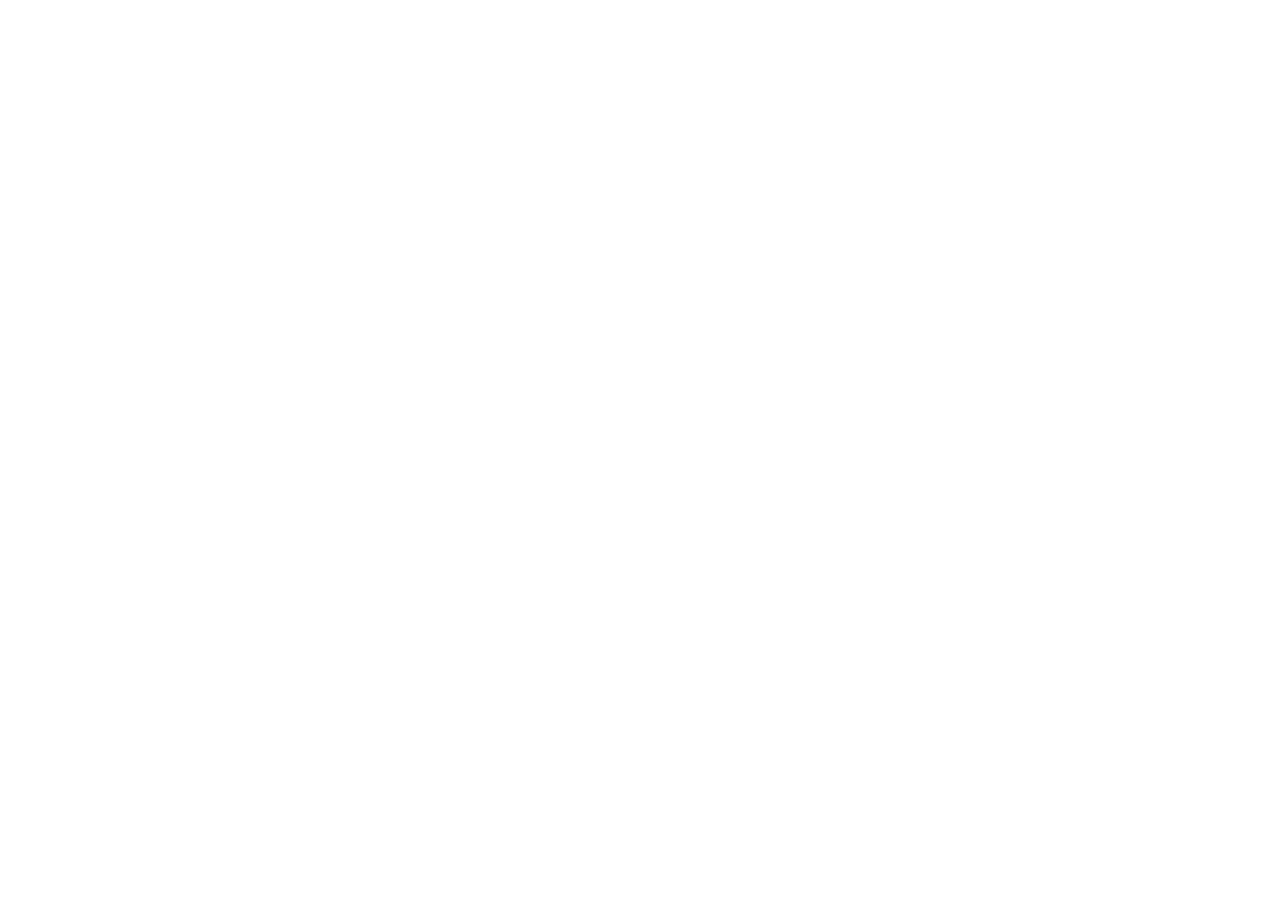
==== index.html @ d445296d "create index.html" ====
<!DOCTYPE html>
<html lang="en">
<head>
    <meta charset="UTF-8">
    <meta http-equiv="X-UA-Compatible" content="IE=edge">
    <meta name="viewport" content="width=device-width, initial-scale=1.0">
    <title>cheapGames</title>
</head>
<body>
    
</body>
</html>
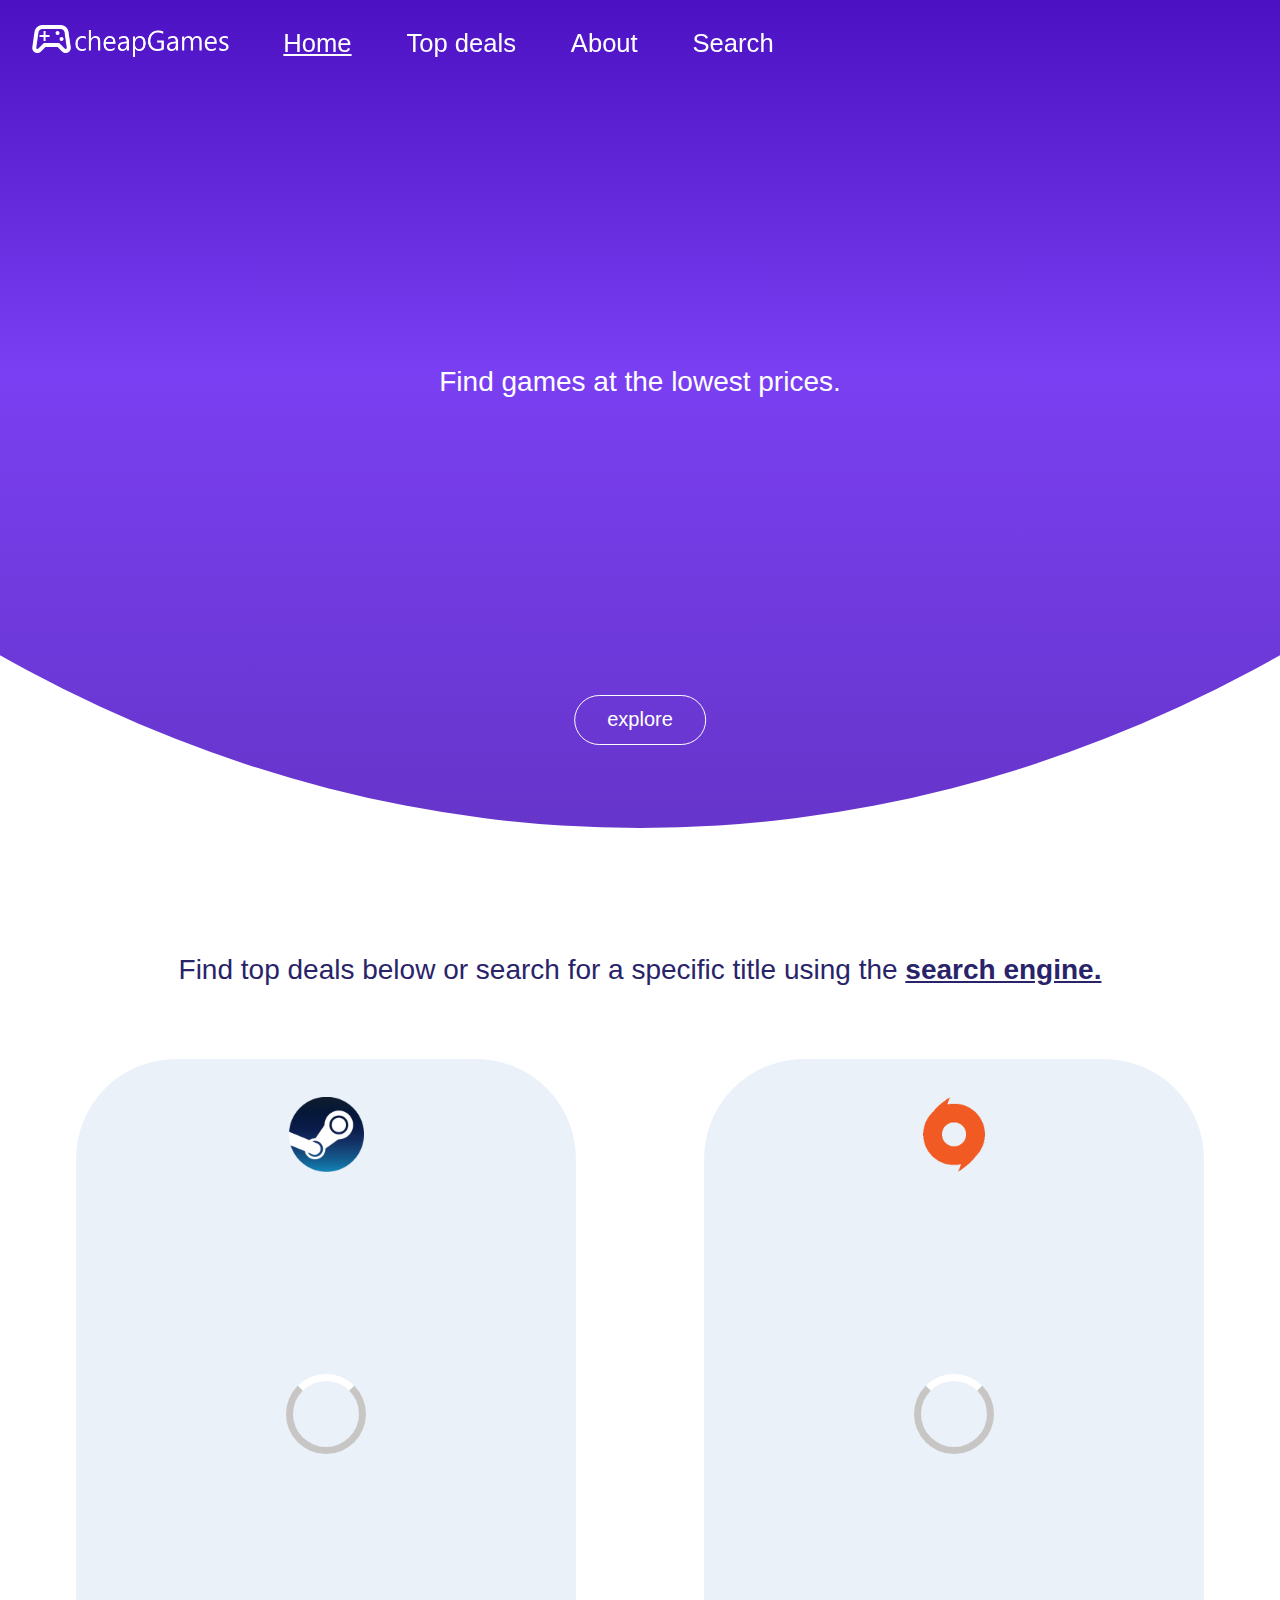
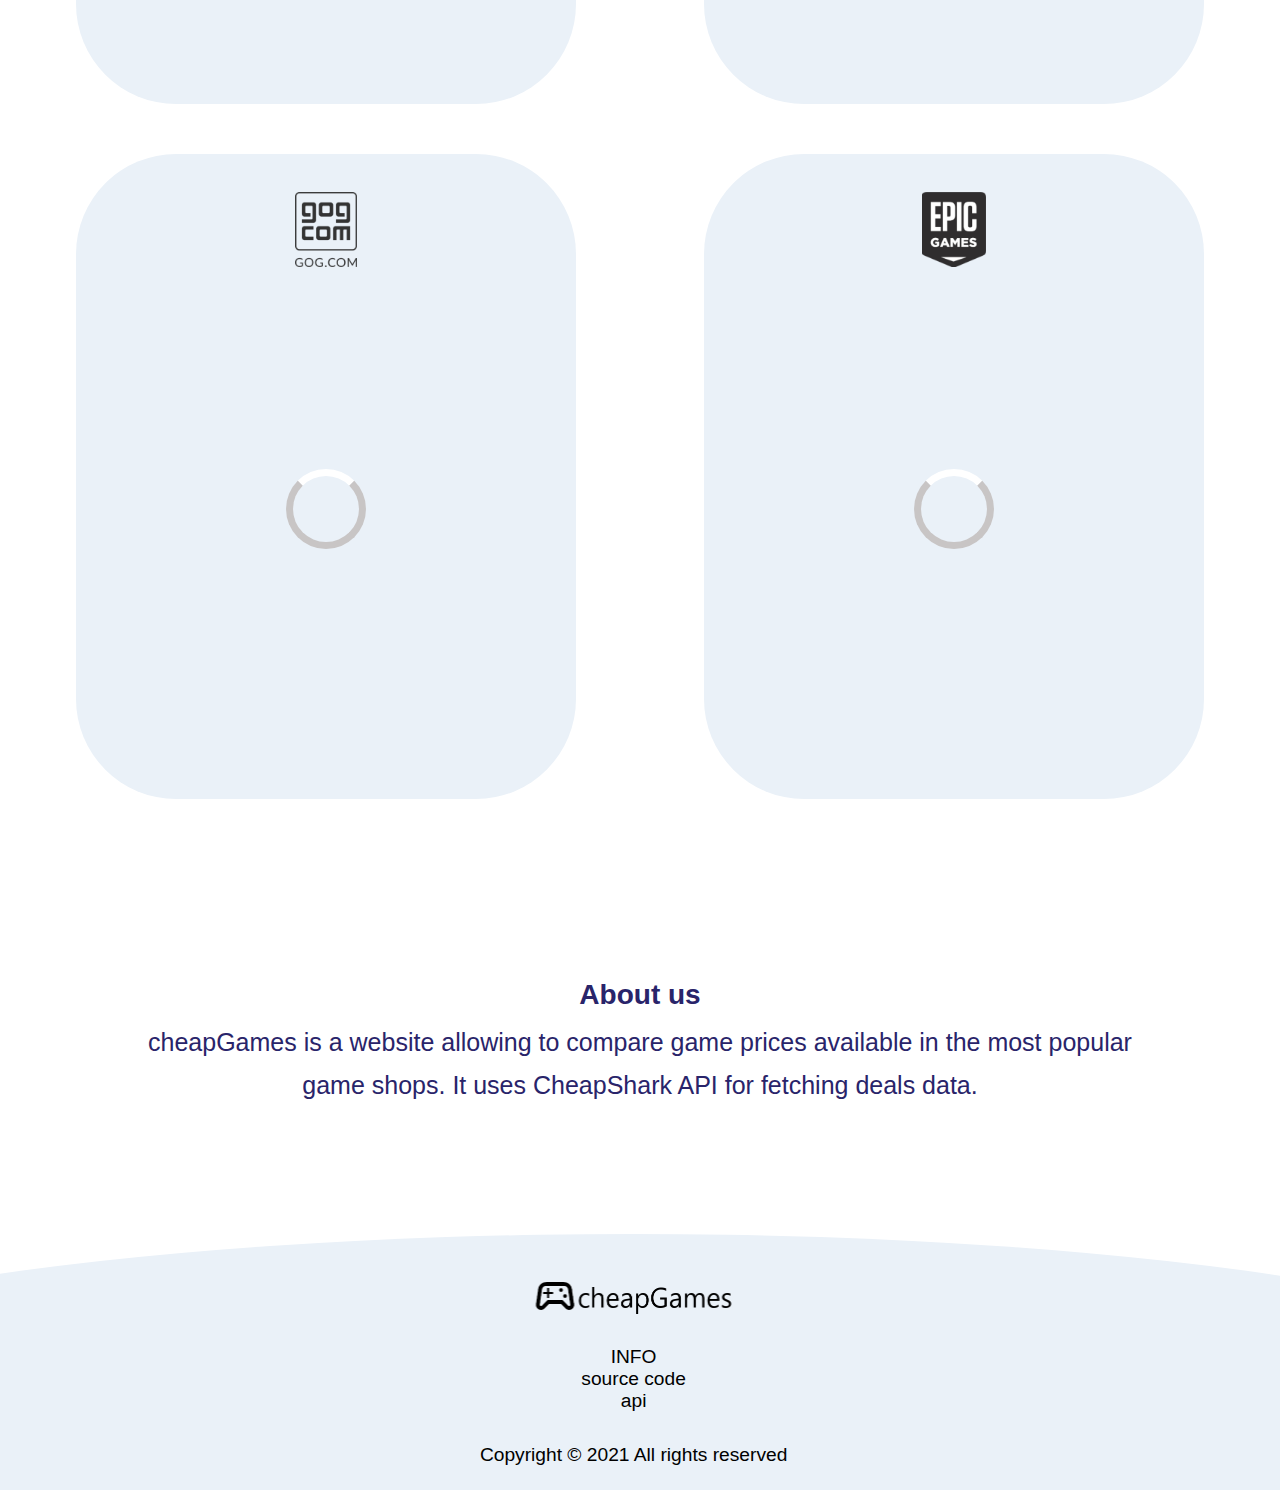
==== commit 31371877: "move index.html to root directory" ====
--- a/index.html
+++ b/index.html
@@ -1,12 +1,176 @@
 <!DOCTYPE html>
 <html lang="en">
-<head>
-    <meta charset="UTF-8">
-    <meta http-equiv="X-UA-Compatible" content="IE=edge">
-    <meta name="viewport" content="width=device-width, initial-scale=1.0">
+  <head>
+    <meta charset="UTF-8" />
+    <meta http-equiv="X-UA-Compatible" content="IE=edge" />
+    <meta name="viewport" content="width=device-width, initial-scale=1.0" />
+    <link
+      rel="stylesheet"
+      href="https://cdnjs.cloudflare.com/ajax/libs/font-awesome/5.15.3/css/all.min.css"
+      integrity="sha512-iBBXm8fW90+nuLcSKlbmrPcLa0OT92xO1BIsZ+ywDWZCvqsWgccV3gFoRBv0z+8dLJgyAHIhR35VZc2oM/gI1w=="
+      crossorigin="anonymous"
+      referrerpolicy="no-referrer"
+    />
+    <link
+      rel="shortcut icon"
+      href="src/assets/favicon.ico"
+      type="image/x-icon"
+    />
+    <link rel="stylesheet" href="src/css/style.css" />
+    <script type="module" src="src/js/index.js" defer></script>
     <title>cheapGames</title>
-</head>
-<body>
-    
-</body>
-</html>+  </head>
+  <body>
+    <div id="container">
+      <!-- navbar -->
+      <nav class="navbar">
+        <a href="index.html"
+          ><img class="navbar__logo" src="src/assets/logo-white.png" alt="logo"
+        /></a>
+        <ul class="navbar__menu">
+          <li><a href="#container">Home</a></li>
+          <li><a href="#deals">Top deals</a></li>
+          <li><a href="#about">About</a></li>
+          <li><a href="src/search.html">Search</a></li>
+        </ul>
+        <div class="navbar__toggler">
+          <button class="navbar__toggler__inner">
+            <div class="navbar__toggler__inner__bar"></div>
+          </button>
+        </div>
+      </nav>
+      <!-- menu -->
+      <div class="menu">
+        <ul>
+          <li><a href="#container">Home</a></li>
+          <li><a href="#deals">Top deals</a></li>
+          <li><a href="#about">About</a></li>
+          <li><a href="src/search.html">Search</a></li>
+        </ul>
+      </div>
+      <!-- elipse -->
+      <div class="elipse-outer">
+        <div class="elipse-inner">
+          <p>Find games at the lowest prices.</p>
+          <a href="#deals"><button>explore</button></a>
+        </div>
+      </div>
+    </div>
+
+    <div id="deals">
+      <section id="deals_mobile">
+        <h2 class="deals_mobile__title">
+          Find top deals below or search for a specific title using the
+          <a href="/src/search.html"><b>search engine. </b></a>
+        </h2>
+        <div class="deals_mobile__stores">
+          <div class="deals_mobile__logo steam active">
+            <img src="assets/store logos/steam.png" alt="steam logo" />
+          </div>
+          <div class="deals_mobile__logo origin">
+            <img src="assets/store logos/origin.png" alt="origin logo" />
+          </div>
+          <div class="deals_mobile__logo gog">
+            <img src="assets/store logos/gog.png" alt="gog logo" />
+          </div>
+          <div class="deals_mobile__logo epic">
+            <img
+              src="assets/store logos/epic-games.png"
+              alt="epic-games logo"
+            />
+          </div>
+        </div>
+        <div class="deals_mobile__list-container">
+          <ul class="deals_mobile steam-deals__mobile active">
+            <div class="deals__loader-container steam-loader">
+              <div class="loader"></div>
+            </div>
+          </ul>
+          <ul class="deals_mobile origin-deals__mobile">
+            <div class="deals__loader-container origin-loader">
+              <div class="loader"></div>
+            </div>
+          </ul>
+          <ul class="deals_mobile gog-deals__mobile">
+            <div class="deals__loader-container gog-loader">
+              <div class="loader"></div>
+            </div>
+          </ul>
+          <ul class="deals_mobile epic-deals__mobile">
+            <div class="deals__loader-container epic-loader">
+              <div class="loader"></div>
+            </div>
+          </ul>
+        </div>
+      </section>
+
+      <section id="deals_web">
+        <h2 class="deals__title">
+          Find top deals below or search for a specific title using the
+          <a href="/src/search.html"><b>search engine. </b></a>
+        </h2>
+
+        <div class="deals-container steam">
+          <div class="deals__list">
+            <img src="src/assets/store logos/steam.png" alt="steam logo" />
+            <ul class="steam-deals" class="deals_mobile active"></ul>
+            <div class="deals__loader-container steam-loader">
+              <div class="loader"></div>
+            </div>
+          </div>
+
+          <div class="deals__list origin">
+            <img src="src/assets/store logos/origin.png" alt="origin logo" />
+            <ul class="origin-deals"></ul>
+            <div class="deals__loader-container origin-loader">
+              <div class="loader"></div>
+            </div>
+          </div>
+
+          <div class="deals__list gog">
+            <img src="src/assets/store logos/gog.png" alt="gog logo" />
+            <ul class="gog-deals"></ul>
+            <div class="deals__loader-container gog-loader">
+              <div class="loader"></div>
+            </div>
+          </div>
+
+          <div class="deals__list epic">
+            <img
+              src="src/assets/store logos/epic-games.png"
+              alt="epic-games logo"
+            />
+            <ul class="epic-deals"></ul>
+            <div class="deals__loader-container epic-loader">
+              <div class="loader"></div>
+            </div>
+          </div>
+        </div>
+      </section>
+    </div>
+
+    <section id="about">
+      <h2 class="about__title">About us</h2>
+      <p class="about__desc">
+        cheapGames is a website allowing to compare game prices available in the
+        most popular game shops. It uses CheapShark API for fetching deals data.
+      </p>
+    </section>
+    <!-- footer -->
+    <footer class="footer">
+      <div class="footer__inner">
+        <img src="src/assets/logo-black.png" alt="logo" />
+        <p>INFO</p>
+        <p>
+          <a
+            href="https://github.com/janskiba/cheapGames/tree/main"
+            target="_blank"
+            ><i class="fab fa-github-square"></i> source code</a
+          >
+        </p>
+        <p><a href="https://apidocs.cheapshark.com/" target="_blank">api</a></p>
+        <p>Copyright &copy; 2021 All rights reserved</p>
+      </div>
+    </footer>
+  </body>
+</html>
--- a/src/css/style.css
+++ b/src/css/style.css
@@ -0,0 +1,965 @@
+#deals_mobile {
+  padding: 10px 0;
+}
+
+#deals_mobile .deals_mobile__title {
+  margin: 10px 5.5%;
+  font-size: 28px;
+  line-height: 1.4;
+  font-weight: normal;
+  color: #29246a;
+}
+
+#deals_mobile .deals_mobile__title a {
+  color: #29246a;
+}
+
+#deals_mobile .deals_mobile__stores {
+  display: -webkit-box;
+  display: -ms-flexbox;
+  display: flex;
+  -webkit-box-orient: horizontal;
+  -webkit-box-direction: normal;
+      -ms-flex-direction: row;
+          flex-direction: row;
+  -webkit-box-pack: space-evenly;
+      -ms-flex-pack: space-evenly;
+          justify-content: space-evenly;
+  margin: 70px 0 50px;
+}
+
+#deals_mobile .deals_mobile__stores .deals_mobile__logo {
+  height: 55px;
+  width: auto;
+  opacity: 0.6;
+  -webkit-transition: all 0.2s ease-in-out;
+  transition: all 0.2s ease-in-out;
+}
+
+#deals_mobile .deals_mobile__stores .deals_mobile__logo:hover {
+  cursor: pointer;
+  opacity: 1;
+}
+
+#deals_mobile .deals_mobile__stores .deals_mobile__logo img {
+  width: 100%;
+  height: 100%;
+}
+
+#deals_mobile .deals_mobile__stores .active {
+  opacity: 1;
+  -webkit-transform: scale(1.35);
+          transform: scale(1.35);
+}
+
+#deals_mobile .deals_mobile__list-container {
+  position: relative;
+  background-color: #eaf1f8;
+  padding: 20px 0;
+  min-height: 510px;
+}
+
+#deals_mobile .deals_mobile__list-container .deals__loader-container {
+  display: none;
+}
+
+#deals_mobile .deals_mobile__list-container .deals__loader-container.active {
+  display: -webkit-box;
+  display: -ms-flexbox;
+  display: flex;
+  -webkit-box-align: center;
+      -ms-flex-align: center;
+          align-items: center;
+  -webkit-box-pack: center;
+      -ms-flex-pack: center;
+          justify-content: center;
+  height: 407px;
+}
+
+#deals_mobile .deals_mobile__list-container .loader {
+  display: block;
+  border: 7px solid #c8c5c5;
+  border-top: 7px solid #ffffff;
+  border-radius: 50%;
+  width: 80px;
+  height: 80px;
+  -webkit-animation: spin 1s linear infinite;
+  animation: spin 1s linear infinite;
+  /* Safari */
+}
+
+@-webkit-keyframes spin {
+  0% {
+    -webkit-transform: rotate(0deg);
+  }
+  100% {
+    -webkit-transform: rotate(360deg);
+  }
+}
+
+@keyframes spin {
+  0% {
+    -webkit-transform: rotate(0deg);
+            transform: rotate(0deg);
+  }
+  100% {
+    -webkit-transform: rotate(360deg);
+            transform: rotate(360deg);
+  }
+}
+
+#deals_mobile .deals_mobile__list-container ul {
+  -webkit-transition: opacity 0.5s ease-in-out;
+  transition: opacity 0.5s ease-in-out;
+  opacity: 0;
+  height: 0;
+  overflow: hidden;
+  list-style: none;
+}
+
+#deals_mobile .deals_mobile__list-container ul.active {
+  opacity: 1;
+  height: auto;
+}
+
+#deals_mobile .deals_mobile__list-container ul.active .element a {
+  display: -webkit-box;
+  display: -ms-flexbox;
+  display: flex;
+  -webkit-box-orient: horizontal;
+  -webkit-box-direction: normal;
+      -ms-flex-direction: row;
+          flex-direction: row;
+  -webkit-box-align: center;
+      -ms-flex-align: center;
+          align-items: center;
+  margin-bottom: 20px;
+  text-decoration: none;
+  color: #000000;
+}
+
+#deals_mobile .deals_mobile__list-container ul.active .element a .element__title {
+  -webkit-box-flex: 5;
+      -ms-flex-positive: 5;
+          flex-grow: 5;
+  margin: 0 5.5%;
+  font-size: 18px;
+}
+
+#deals_mobile .deals_mobile__list-container ul.active .element a .element__price {
+  -webkit-box-flex: 1;
+      -ms-flex-positive: 1;
+          flex-grow: 1;
+  text-align: right;
+  text-decoration: line-through;
+  margin-right: 3%;
+}
+
+#deals_mobile .deals_mobile__list-container ul.active .element a .element__deal {
+  width: 78px;
+  background: #37cd8f;
+  color: white;
+  text-align: center;
+  font-size: 20px;
+  margin-right: 5.5%;
+  padding: 7px 10px 7px 8px;
+  border-radius: 20px;
+}
+
+#deals_mobile .deals_mobile__list-container ul a {
+  text-decoration: none;
+  color: #000;
+}
+
+#deals_mobile .deals_mobile__list-container ul a button {
+  display: block;
+  margin: auto;
+  font-size: 16px;
+  padding: 0.6rem 1rem;
+  border: 1px solid #000000;
+  border-radius: 2rem;
+  background-color: transparent;
+  color: #000000;
+  cursor: pointer;
+  -webkit-transition: all 0.2s;
+  transition: all 0.2s;
+}
+
+#deals_mobile .deals_mobile__list-container ul a button:hover {
+  background-color: #ffffff;
+}
+
+#deals_mobile {
+  padding: 10px 0;
+}
+
+#deals_mobile .deals_mobile__title {
+  margin: 10px 5.5%;
+  font-size: 28px;
+  line-height: 1.4;
+  font-weight: normal;
+  color: #29246a;
+}
+
+#deals_mobile .deals_mobile__title a {
+  color: #29246a;
+}
+
+#deals_mobile .deals_mobile__stores {
+  display: -webkit-box;
+  display: -ms-flexbox;
+  display: flex;
+  -webkit-box-orient: horizontal;
+  -webkit-box-direction: normal;
+      -ms-flex-direction: row;
+          flex-direction: row;
+  -webkit-box-pack: space-evenly;
+      -ms-flex-pack: space-evenly;
+          justify-content: space-evenly;
+  margin: 70px 0 50px;
+}
+
+#deals_mobile .deals_mobile__stores .deals_mobile__logo {
+  height: 55px;
+  width: auto;
+  opacity: 0.6;
+  -webkit-transition: all 0.2s ease-in-out;
+  transition: all 0.2s ease-in-out;
+}
+
+#deals_mobile .deals_mobile__stores .deals_mobile__logo:hover {
+  cursor: pointer;
+  opacity: 1;
+}
+
+#deals_mobile .deals_mobile__stores .deals_mobile__logo img {
+  width: 100%;
+  height: 100%;
+}
+
+#deals_mobile .deals_mobile__stores .active {
+  opacity: 1;
+  -webkit-transform: scale(1.35);
+          transform: scale(1.35);
+}
+
+#deals_mobile .deals_mobile__list-container {
+  position: relative;
+  background-color: #eaf1f8;
+  padding: 20px 0;
+  min-height: 510px;
+}
+
+#deals_mobile .deals_mobile__list-container .deals__loader-container {
+  display: none;
+}
+
+#deals_mobile .deals_mobile__list-container .deals__loader-container.active {
+  display: -webkit-box;
+  display: -ms-flexbox;
+  display: flex;
+  -webkit-box-align: center;
+      -ms-flex-align: center;
+          align-items: center;
+  -webkit-box-pack: center;
+      -ms-flex-pack: center;
+          justify-content: center;
+  height: 407px;
+}
+
+#deals_mobile .deals_mobile__list-container .loader {
+  display: block;
+  border: 7px solid #c8c5c5;
+  border-top: 7px solid #ffffff;
+  border-radius: 50%;
+  width: 80px;
+  height: 80px;
+  -webkit-animation: spin 1s linear infinite;
+  animation: spin 1s linear infinite;
+  /* Safari */
+}
+
+@-webkit-keyframes spin {
+  0% {
+    -webkit-transform: rotate(0deg);
+  }
+  100% {
+    -webkit-transform: rotate(360deg);
+  }
+}
+
+@keyframes spin {
+  0% {
+    -webkit-transform: rotate(0deg);
+            transform: rotate(0deg);
+  }
+  100% {
+    -webkit-transform: rotate(360deg);
+            transform: rotate(360deg);
+  }
+}
+
+#deals_mobile .deals_mobile__list-container ul {
+  -webkit-transition: opacity 0.5s ease-in-out;
+  transition: opacity 0.5s ease-in-out;
+  opacity: 0;
+  height: 0;
+  overflow: hidden;
+  list-style: none;
+}
+
+#deals_mobile .deals_mobile__list-container ul.active {
+  opacity: 1;
+  height: auto;
+}
+
+#deals_mobile .deals_mobile__list-container ul.active .element a {
+  display: -webkit-box;
+  display: -ms-flexbox;
+  display: flex;
+  -webkit-box-orient: horizontal;
+  -webkit-box-direction: normal;
+      -ms-flex-direction: row;
+          flex-direction: row;
+  -webkit-box-align: center;
+      -ms-flex-align: center;
+          align-items: center;
+  margin-bottom: 20px;
+  text-decoration: none;
+  color: #000000;
+}
+
+#deals_mobile .deals_mobile__list-container ul.active .element a .element__title {
+  -webkit-box-flex: 5;
+      -ms-flex-positive: 5;
+          flex-grow: 5;
+  margin: 0 5.5%;
+  font-size: 18px;
+}
+
+#deals_mobile .deals_mobile__list-container ul.active .element a .element__price {
+  -webkit-box-flex: 1;
+      -ms-flex-positive: 1;
+          flex-grow: 1;
+  text-align: right;
+  text-decoration: line-through;
+  margin-right: 3%;
+}
+
+#deals_mobile .deals_mobile__list-container ul.active .element a .element__deal {
+  width: 78px;
+  background: #37cd8f;
+  color: white;
+  text-align: center;
+  font-size: 20px;
+  margin-right: 5.5%;
+  padding: 7px 10px 7px 8px;
+  border-radius: 20px;
+}
+
+#deals_mobile .deals_mobile__list-container ul a {
+  text-decoration: none;
+  color: #000;
+}
+
+#deals_mobile .deals_mobile__list-container ul a button {
+  display: block;
+  margin: auto;
+  font-size: 16px;
+  padding: 0.6rem 1rem;
+  border: 1px solid #000000;
+  border-radius: 2rem;
+  background-color: transparent;
+  color: #000000;
+  cursor: pointer;
+  -webkit-transition: all 0.2s;
+  transition: all 0.2s;
+}
+
+#deals_mobile .deals_mobile__list-container ul a button:hover {
+  background-color: #ffffff;
+}
+
+@media (min-width: 1199px) {
+  #deals_mobile {
+    display: none;
+  }
+}
+
+#deals_web {
+  padding: 50px 0;
+}
+
+#deals_web .deals__title {
+  text-align: center;
+  margin: 0 0 70px;
+  font-size: 28px;
+  line-height: 1.4;
+  font-weight: normal;
+  color: #29246a;
+}
+
+#deals_web .deals__title a {
+  color: #29246a;
+  text-decoration: underline;
+}
+
+#deals_web .deals-container {
+  display: -ms-grid;
+  display: grid;
+  -webkit-box-pack: center;
+      -ms-flex-pack: center;
+          justify-content: center;
+  -ms-grid-columns: 500px 500px;
+  grid-template-columns: 500px 500px;
+  grid-row: auto auto;
+  grid-column-gap: 10%;
+  grid-row-gap: 50px;
+  margin: 50px auto;
+  width: 100%;
+}
+
+#deals_web .deals-container .deals__list {
+  min-width: 500px;
+  min-height: 645px;
+  background-color: #eaf1f8;
+  border-radius: 100px;
+}
+
+#deals_web .deals-container .deals__list img {
+  display: block;
+  height: 75px;
+  width: auto;
+  margin: 38px auto;
+}
+
+#deals_web .deals__loader-container {
+  display: none;
+}
+
+#deals_web .deals__loader-container.active {
+  display: -webkit-box;
+  display: -ms-flexbox;
+  display: flex;
+  -webkit-box-align: center;
+      -ms-flex-align: center;
+          align-items: center;
+  -webkit-box-pack: center;
+      -ms-flex-pack: center;
+          justify-content: center;
+  height: 407px;
+}
+
+#deals_web .loader {
+  display: block;
+  border: 7px solid #c8c5c5;
+  border-top: 7px solid #ffffff;
+  border-radius: 50%;
+  width: 80px;
+  height: 80px;
+  -webkit-animation: spin 1s linear infinite;
+  animation: spin 1s linear infinite;
+  /* Safari */
+}
+
+@-webkit-keyframes spin {
+  0% {
+    -webkit-transform: rotate(0deg);
+  }
+  100% {
+    -webkit-transform: rotate(360deg);
+  }
+}
+
+@keyframes spin {
+  0% {
+    -webkit-transform: rotate(0deg);
+            transform: rotate(0deg);
+  }
+  100% {
+    -webkit-transform: rotate(360deg);
+            transform: rotate(360deg);
+  }
+}
+
+#deals_web ul {
+  list-style: none;
+}
+
+#deals_web ul .element a {
+  display: -webkit-box;
+  display: -ms-flexbox;
+  display: flex;
+  -webkit-box-orient: horizontal;
+  -webkit-box-direction: normal;
+      -ms-flex-direction: row;
+          flex-direction: row;
+  -webkit-box-align: center;
+      -ms-flex-align: center;
+          align-items: center;
+  margin-bottom: 20px;
+  text-decoration: none;
+  color: #000000;
+}
+
+#deals_web ul .element a .element__title {
+  -webkit-box-flex: 5;
+      -ms-flex-positive: 5;
+          flex-grow: 5;
+  margin: 0 5.5%;
+  font-size: 18px;
+}
+
+#deals_web ul .element a .element__price {
+  -webkit-box-flex: 1;
+      -ms-flex-positive: 1;
+          flex-grow: 1;
+  text-align: right;
+  text-decoration: line-through;
+  margin-right: 3%;
+}
+
+#deals_web ul .element a .element__deal {
+  width: 78px;
+  background: #37cd8f;
+  color: white;
+  text-align: center;
+  font-size: 20px;
+  margin-right: 5.5%;
+  padding: 7px 10px 7px 8px;
+  border-radius: 20px;
+}
+
+#deals_web a {
+  text-decoration: none;
+  color: #000;
+}
+
+#deals_web a button {
+  display: block;
+  margin: auto;
+  font-size: 16px;
+  margin: 20px auto;
+  padding: 0.6rem 1rem;
+  border: 1px solid #000000;
+  border-radius: 2rem;
+  background-color: transparent;
+  color: #000000;
+  cursor: pointer;
+  -webkit-transition: all 0.2s;
+  transition: all 0.2s;
+}
+
+#deals_web a button:hover {
+  background-color: #ffffff;
+}
+
+@media (max-width: 1198px) {
+  #deals_web {
+    display: none;
+  }
+}
+
+#about {
+  margin: 35px 5.5%;
+  color: #29246a;
+}
+
+#about .about__title {
+  font-size: 28px;
+}
+
+#about .about__desc {
+  font-size: 25px;
+  margin-top: 10px;
+  line-height: 1.7;
+}
+
+@media (min-width: 1199px) {
+  #about {
+    text-align: center;
+    max-width: 1000px;
+    margin: 80px auto;
+  }
+}
+
+.footer {
+  overflow: hidden;
+  position: absolute;
+  bottom: 0;
+  width: 100%;
+  height: 19rem;
+}
+
+.footer .footer__inner {
+  width: 150%;
+  height: 20rem;
+  -webkit-transform: translate(-17%, 20%);
+          transform: translate(-17%, 20%);
+  border-radius: 50%;
+  background-color: #eaf1f8;
+}
+
+@media (min-width: 321px) {
+  .footer .footer__inner {
+    -webkit-transform: translate(-17%, 15%);
+            transform: translate(-17%, 15%);
+  }
+}
+
+.footer img {
+  -webkit-box-sizing: content-box;
+          box-sizing: content-box;
+  display: block;
+  height: 2rem;
+  margin: 0 auto;
+  padding: 3rem 0 2rem 0;
+}
+
+.footer p {
+  text-align: center;
+}
+
+@media (min-width: 321px) {
+  .footer p {
+    font-size: 1.2rem;
+  }
+}
+
+.footer p:last-of-type {
+  padding: 2rem;
+}
+
+@media (min-width: 321px) {
+  .footer p:last-of-type {
+    font-size: 1.2rem;
+  }
+}
+
+.footer p a {
+  color: #000;
+  text-decoration: none;
+}
+
+* {
+  margin: 0;
+  padding: 0;
+  -webkit-box-sizing: border-box;
+          box-sizing: border-box;
+}
+
+body {
+  font-family: 'Segoe UI', Tahoma, Geneva, Verdana, sans-serif;
+  position: relative;
+  min-height: 100vh;
+}
+
+body::after {
+  content: '';
+  display: block;
+  height: 19rem;
+  /* Set same as footer's height */
+}
+
+body.hidden {
+  overflow-y: hidden !important;
+}
+
+#container {
+  position: relative;
+  width: 100%;
+  min-height: 100vh;
+  overflow-x: hidden;
+}
+
+.elipse-outer {
+  position: absolute;
+  top: 0;
+  left: 50%;
+  width: 250%;
+  height: 460%;
+  -webkit-transform: translate(-50%, -80%);
+          transform: translate(-50%, -80%);
+  border-radius: 50%;
+  background: -webkit-gradient(linear, left top, left bottom, color-stop(80%, #4b11c2), color-stop(89%, #7a3ff2), to(#6635ca));
+  background: linear-gradient(#4b11c2 80%, #7a3ff2 89%, #6635ca);
+}
+
+.elipse-outer .elipse-inner {
+  position: relative;
+  width: 100%;
+  height: 100%;
+}
+
+.elipse-outer .elipse-inner p {
+  position: absolute;
+  bottom: 10%;
+  left: 50%;
+  -webkit-transform: translateX(-50%);
+          transform: translateX(-50%);
+  width: 100vw;
+  padding: 1rem;
+  text-align: center;
+  font-size: 28px;
+  color: #fff;
+}
+
+.elipse-outer .elipse-inner button {
+  display: inline-block;
+  position: absolute;
+  bottom: 2%;
+  left: 50%;
+  -webkit-transform: translateX(-50%);
+          transform: translateX(-50%);
+  padding: 0.8rem 2rem;
+  border: 1px solid #fff;
+  border-radius: 2rem;
+  background-color: transparent;
+  font-family: inherit;
+  font-size: 20px;
+  color: #fff;
+  cursor: pointer;
+  -webkit-transition: all 0.2s;
+  transition: all 0.2s;
+}
+
+@media (hover: hover) and (pointer: fine) {
+  .elipse-outer .elipse-inner button:hover {
+    background-color: #fff;
+    color: #000;
+    outline: none;
+  }
+}
+
+.elipse-outer .elipse-inner button:hover a {
+  text-decoration: none;
+  color: #000;
+}
+
+.elipse-outer .elipse-inner button a {
+  text-decoration: none;
+  color: #fff;
+}
+
+.navbar {
+  display: -webkit-box;
+  display: -ms-flexbox;
+  display: flex;
+  -webkit-box-pack: justify;
+      -ms-flex-pack: justify;
+          justify-content: space-between;
+  -webkit-box-align: center;
+      -ms-flex-align: center;
+          align-items: center;
+  position: fixed;
+  z-index: 2;
+  width: 100%;
+  padding: 0.5rem;
+  -webkit-transition: padding 0.3s ease-in-out, background-color 0.3s ease-in-out;
+  transition: padding 0.3s ease-in-out, background-color 0.3s ease-in-out;
+}
+
+@media (min-width: 700px) {
+  .navbar {
+    -webkit-box-pack: start;
+        -ms-flex-pack: start;
+            justify-content: flex-start;
+  }
+}
+
+.navbar .navbar__menu {
+  display: none;
+  width: 100%;
+  max-width: 600px;
+  list-style: none;
+  font-size: 1.6rem;
+}
+
+@media (min-width: 700px) {
+  .navbar .navbar__menu {
+    display: -webkit-box;
+    display: -ms-flexbox;
+    display: flex;
+    -webkit-box-pack: space-evenly;
+        -ms-flex-pack: space-evenly;
+            justify-content: space-evenly;
+  }
+}
+
+.navbar .navbar__menu li a {
+  color: #fff;
+  text-decoration: none;
+}
+
+.navbar.active {
+  background-color: #5e24d5;
+  padding: 0.5rem;
+}
+
+.navbar.active.expanded {
+  background-color: transparent;
+}
+
+@media (min-width: 320px) {
+  .navbar {
+    padding: 1rem;
+  }
+}
+
+.navbar .navbar__logo {
+  height: 2rem;
+  padding-left: 0.5rem;
+}
+
+@media (min-width: 320px) {
+  .navbar .navbar__logo {
+    padding-left: 1rem;
+  }
+}
+
+.navbar .navbar__toggler {
+  display: -webkit-box;
+  display: -ms-flexbox;
+  display: flex;
+  -webkit-box-pack: center;
+      -ms-flex-pack: center;
+          justify-content: center;
+  -webkit-box-align: center;
+      -ms-flex-align: center;
+          align-items: center;
+  padding: 0.5rem;
+  cursor: pointer;
+}
+
+@media (min-width: 320px) {
+  .navbar .navbar__toggler {
+    padding: 1rem;
+  }
+}
+
+@media (min-width: 700px) {
+  .navbar .navbar__toggler {
+    visibility: hidden;
+  }
+}
+
+.navbar .navbar__toggler .navbar__toggler__inner {
+  position: relative;
+  width: 32px;
+  height: 22px;
+  border: none;
+  outline: none;
+  background-color: transparent;
+  cursor: pointer;
+}
+
+.navbar .navbar__toggler .navbar__toggler__inner .navbar__toggler__inner__bar {
+  position: absolute;
+  width: 100%;
+  height: 3px;
+  background-color: #fff;
+  top: 50%;
+  left: 0;
+  -webkit-transform: translateY(-50%);
+          transform: translateY(-50%);
+  -webkit-transition: background-color 0.2s;
+  transition: background-color 0.2s;
+}
+
+.navbar .navbar__toggler .navbar__toggler__inner::before {
+  position: absolute;
+  width: 100%;
+  height: 3px;
+  background-color: #fff;
+  content: '';
+  top: 0;
+  left: 0;
+  -webkit-transition: -webkit-transform 0.4s;
+  transition: -webkit-transform 0.4s;
+  transition: transform 0.4s;
+  transition: transform 0.4s, -webkit-transform 0.4s;
+}
+
+.navbar .navbar__toggler .navbar__toggler__inner::after {
+  position: absolute;
+  width: 100%;
+  height: 3px;
+  background-color: #fff;
+  content: '';
+  bottom: 0;
+  left: 0;
+  -webkit-transition: -webkit-transform 0.4s;
+  transition: -webkit-transform 0.4s;
+  transition: transform 0.4s;
+  transition: transform 0.4s, -webkit-transform 0.4s;
+}
+
+.navbar .navbar__toggler.active .navbar__toggler__inner::before {
+  -webkit-transform: translateY(9.5px) rotate(45deg);
+          transform: translateY(9.5px) rotate(45deg);
+}
+
+.navbar .navbar__toggler.active .navbar__toggler__inner__bar {
+  background-color: transparent;
+}
+
+.navbar .navbar__toggler.active .navbar__toggler__inner::after {
+  -webkit-transform: translateY(-9.5px) rotate(-45deg);
+          transform: translateY(-9.5px) rotate(-45deg);
+}
+
+.menu {
+  display: -webkit-box;
+  display: -ms-flexbox;
+  display: flex;
+  -webkit-box-pack: center;
+      -ms-flex-pack: center;
+          justify-content: center;
+  -webkit-box-align: center;
+      -ms-flex-align: center;
+          align-items: center;
+  position: fixed;
+  top: 0;
+  left: 0;
+  z-index: 1;
+  width: 100vw;
+  height: 0;
+  background: -webkit-gradient(linear, left top, left bottom, from(#4b11c2), to(#7a3ff2));
+  background: linear-gradient(#4b11c2, #7a3ff2);
+  overflow: hidden;
+  -webkit-transition: height 0.4s ease-in-out;
+  transition: height 0.4s ease-in-out;
+}
+
+.menu ul {
+  width: 100%;
+  list-style: none;
+  text-align: center;
+  font-size: 1.8rem;
+  color: #fff;
+}
+
+.menu ul li {
+  padding: 0.5rem 0;
+  opacity: 0;
+  -webkit-transition: opacity 0.2s ease-in-out;
+  transition: opacity 0.2s ease-in-out;
+}
+
+.menu ul li a {
+  text-decoration: none;
+  color: #fff;
+}
+
+.menu.active {
+  height: 100vh;
+}
+
+.menu.active li {
+  opacity: 1;
+}
+
+.navbar__menu li a[href='#container'] {
+  text-decoration: underline;
+}
+/*# sourceMappingURL=style.css.map */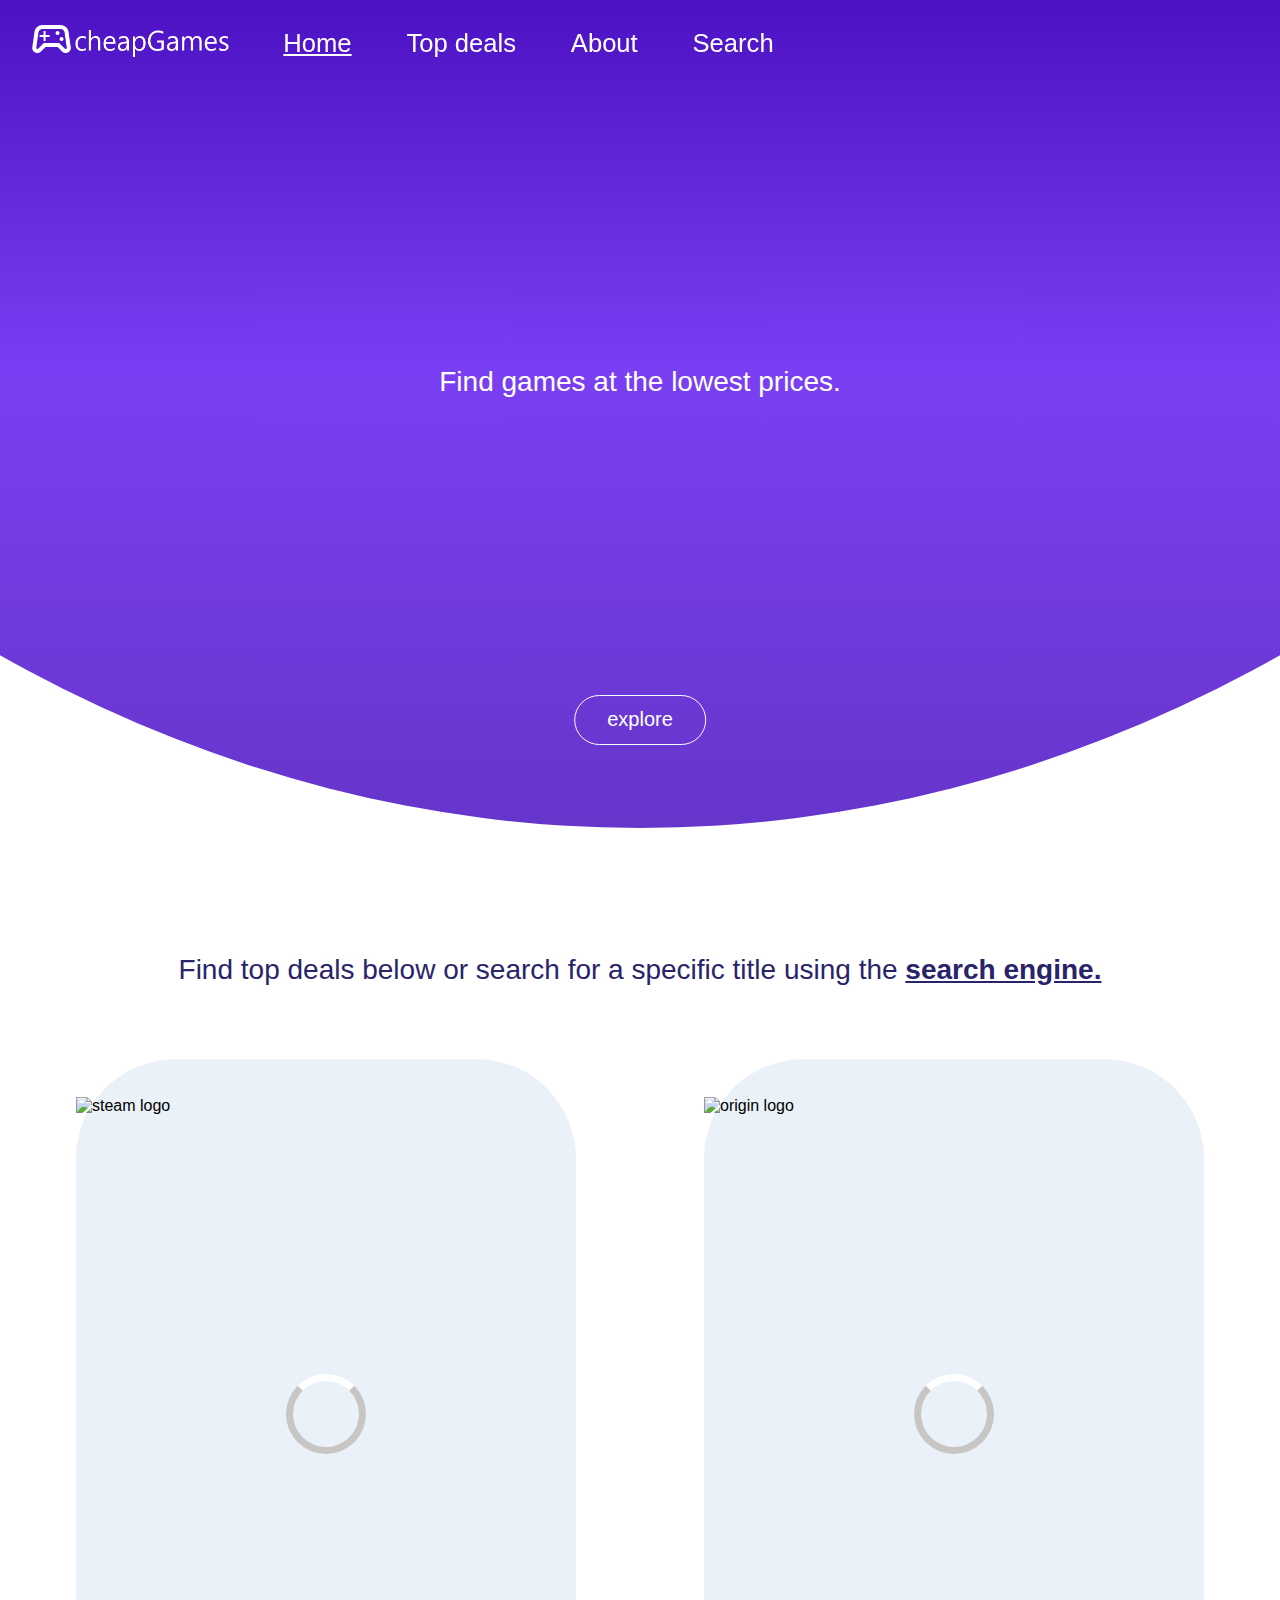
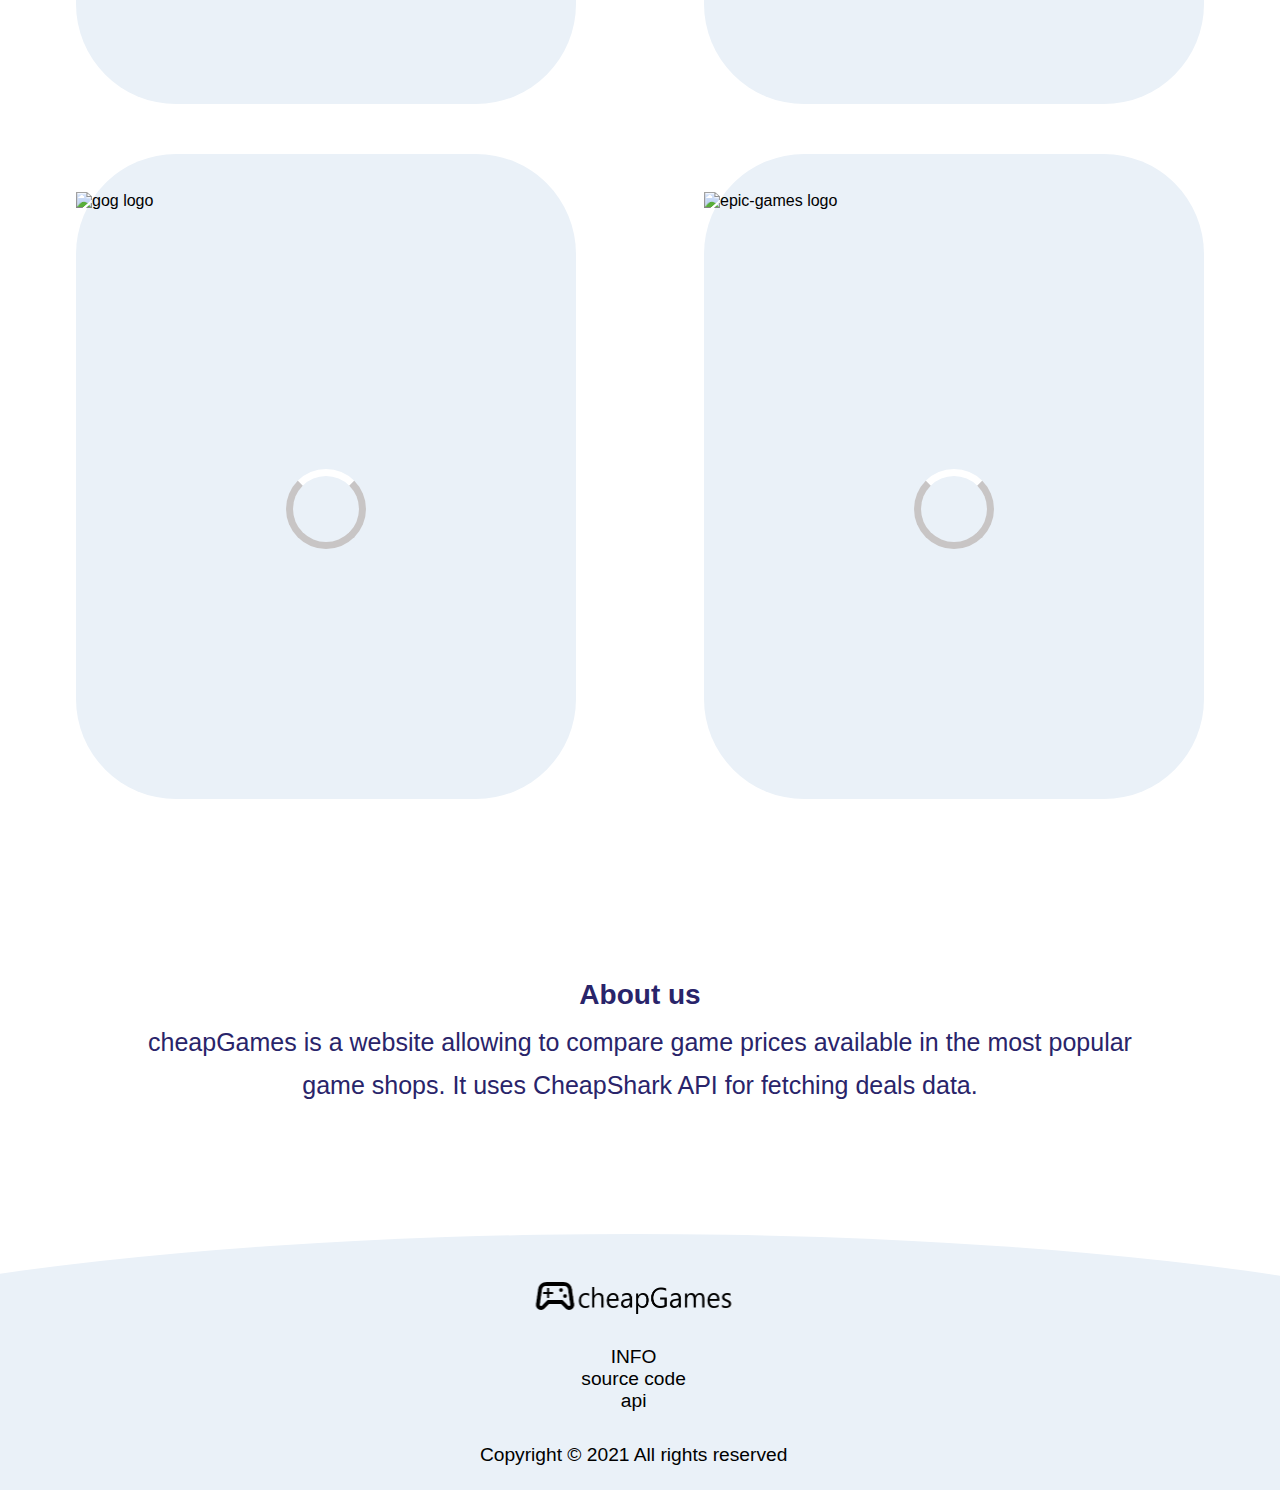
==== commit 24dd6d82: "fix displaying of store logos on mobile" ====
--- a/index.html
+++ b/index.html
@@ -65,17 +65,17 @@
         </h2>
         <div class="deals_mobile__stores">
           <div class="deals_mobile__logo steam active">
-            <img src="assets/store logos/steam.png" alt="steam logo" />
+            <img src="src/assets/store logos/steam.png" alt="steam logo" />
           </div>
           <div class="deals_mobile__logo origin">
-            <img src="assets/store logos/origin.png" alt="origin logo" />
+            <img src="src/assets/store logos/origin.png" alt="origin logo" />
           </div>
           <div class="deals_mobile__logo gog">
-            <img src="assets/store logos/gog.png" alt="gog logo" />
+            <img src="src/assets/store logos/gog.png" alt="gog logo" />
           </div>
           <div class="deals_mobile__logo epic">
             <img
-              src="assets/store logos/epic-games.png"
+              src="src/assets/store logos/epic-games.png"
               alt="epic-games logo"
             />
           </div>
@@ -112,7 +112,10 @@
 
         <div class="deals-container steam">
           <div class="deals__list">
-            <img src="src/assets/store logos/steam.png" alt="steam logo" />
+            <img
+              src="src/assets/store logos logos/steam.png"
+              alt="steam logo"
+            />
             <ul class="steam-deals" class="deals_mobile active"></ul>
             <div class="deals__loader-container steam-loader">
               <div class="loader"></div>
@@ -120,7 +123,10 @@
           </div>
 
           <div class="deals__list origin">
-            <img src="src/assets/store logos/origin.png" alt="origin logo" />
+            <img
+              src="src/assets/store logos logos/origin.png"
+              alt="origin logo"
+            />
             <ul class="origin-deals"></ul>
             <div class="deals__loader-container origin-loader">
               <div class="loader"></div>
@@ -128,7 +134,7 @@
           </div>
 
           <div class="deals__list gog">
-            <img src="src/assets/store logos/gog.png" alt="gog logo" />
+            <img src="src/assets/store logos logos/gog.png" alt="gog logo" />
             <ul class="gog-deals"></ul>
             <div class="deals__loader-container gog-loader">
               <div class="loader"></div>
@@ -137,7 +143,7 @@
 
           <div class="deals__list epic">
             <img
-              src="src/assets/store logos/epic-games.png"
+              src="src/assets/store logos logos/epic-games.png"
               alt="epic-games logo"
             />
             <ul class="epic-deals"></ul>
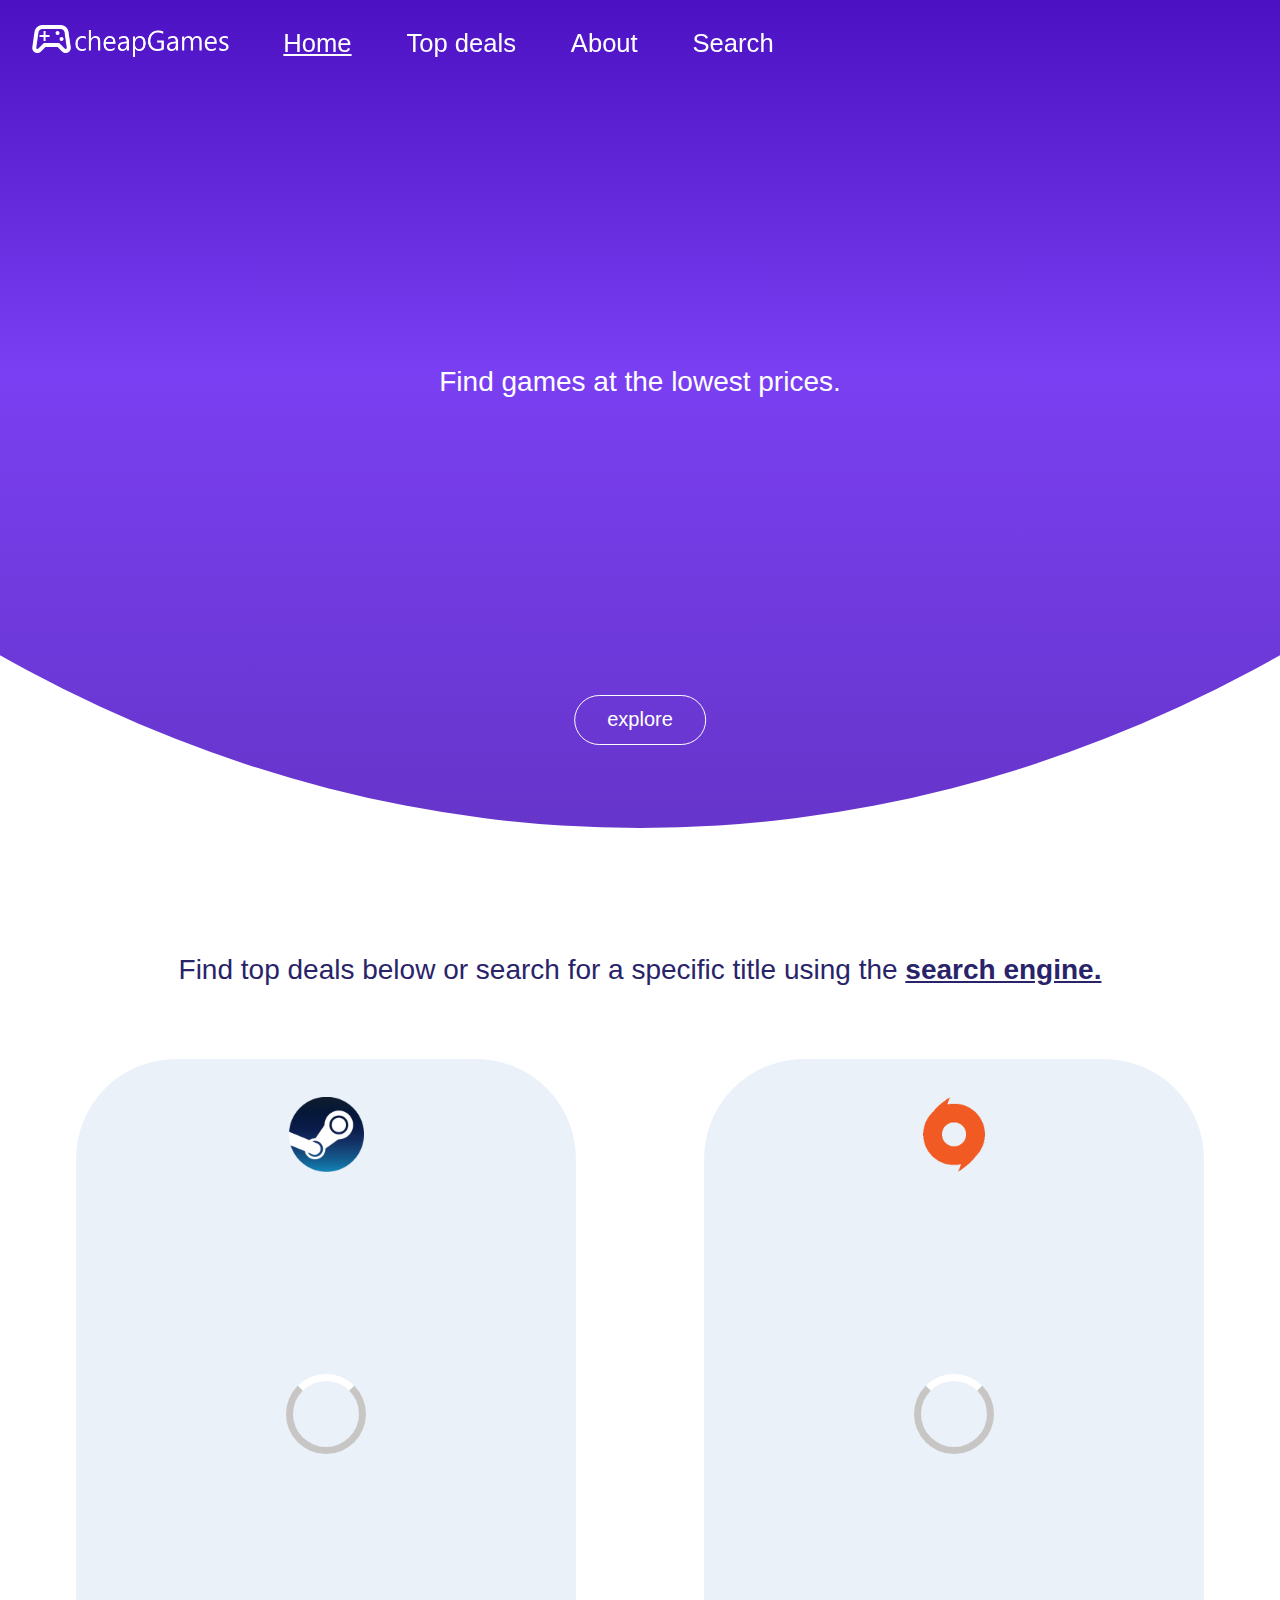
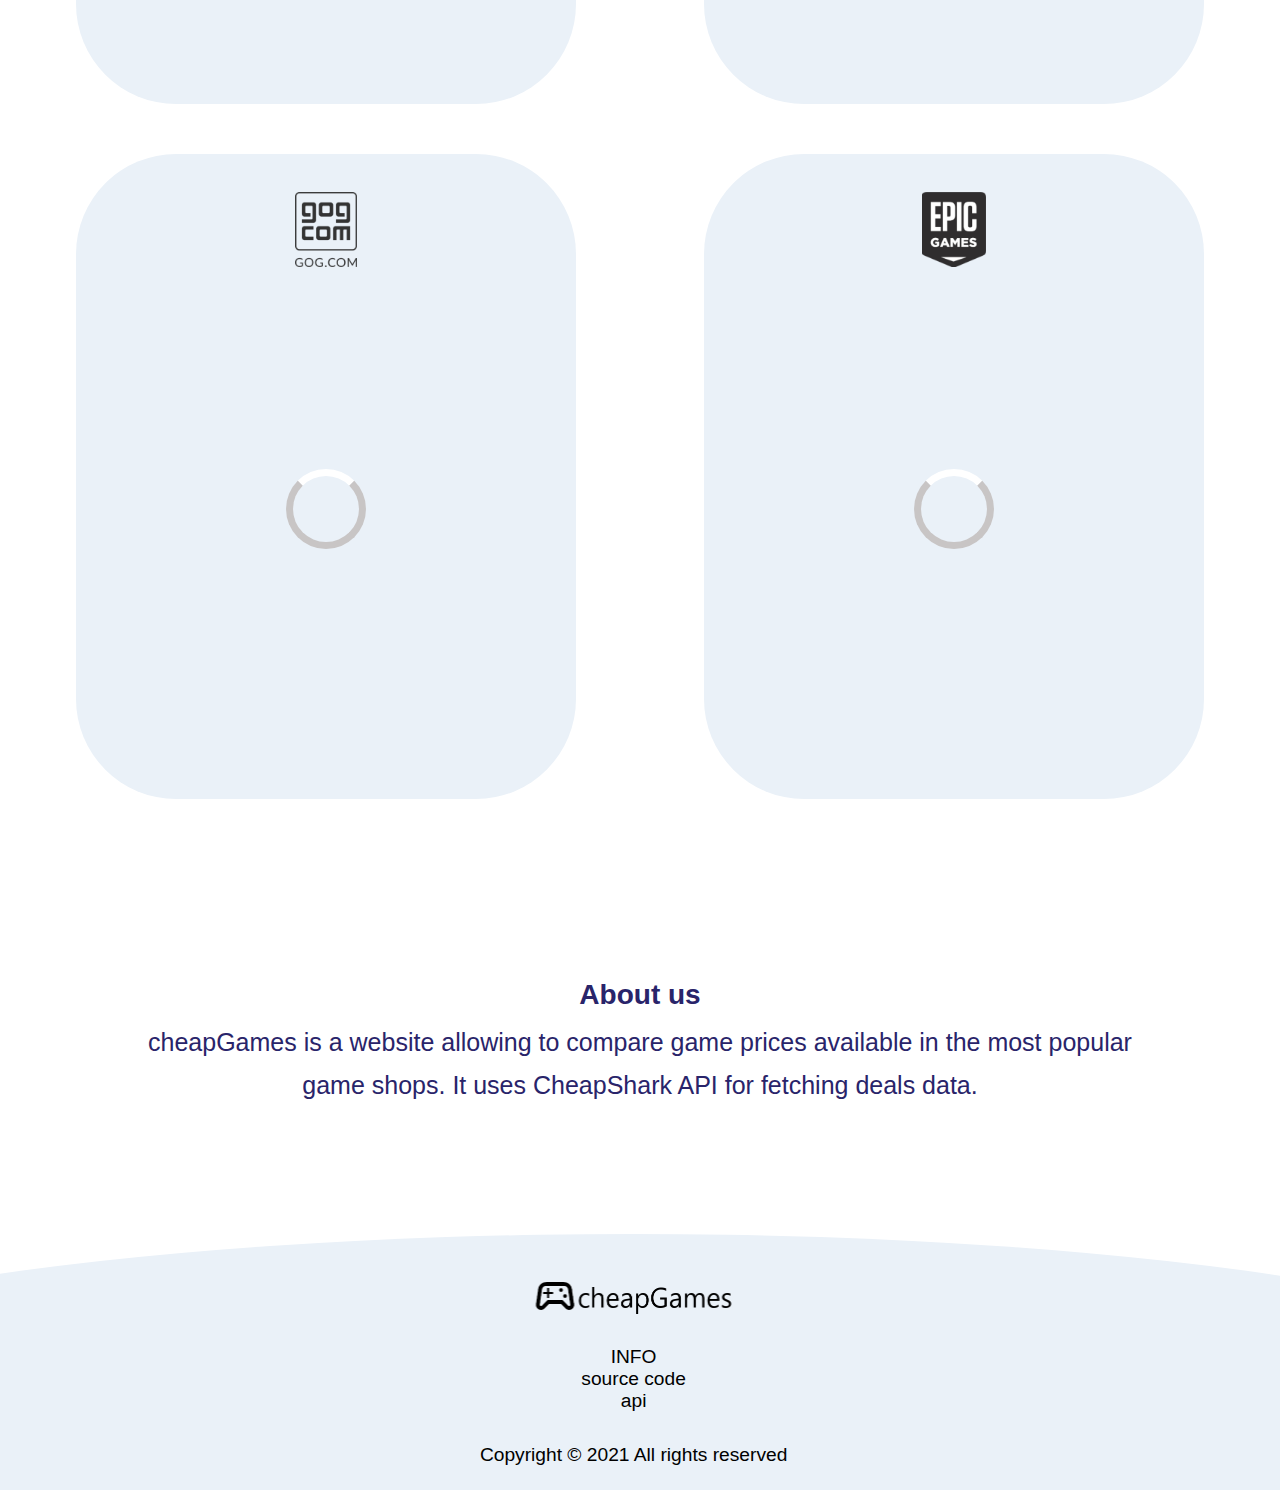
==== commit 14b68881: "fix displaying of store logos on desktop" ====
--- a/index.html
+++ b/index.html
@@ -112,10 +112,7 @@
 
         <div class="deals-container steam">
           <div class="deals__list">
-            <img
-              src="src/assets/store logos logos/steam.png"
-              alt="steam logo"
-            />
+            <img src="src/assets/store logos/steam.png" alt="steam logo" />
             <ul class="steam-deals" class="deals_mobile active"></ul>
             <div class="deals__loader-container steam-loader">
               <div class="loader"></div>
@@ -123,10 +120,7 @@
           </div>
 
           <div class="deals__list origin">
-            <img
-              src="src/assets/store logos logos/origin.png"
-              alt="origin logo"
-            />
+            <img src="src/assets/store logos/origin.png" alt="origin logo" />
             <ul class="origin-deals"></ul>
             <div class="deals__loader-container origin-loader">
               <div class="loader"></div>
@@ -134,7 +128,7 @@
           </div>
 
           <div class="deals__list gog">
-            <img src="src/assets/store logos logos/gog.png" alt="gog logo" />
+            <img src="src/assets/store logos/gog.png" alt="gog logo" />
             <ul class="gog-deals"></ul>
             <div class="deals__loader-container gog-loader">
               <div class="loader"></div>
@@ -143,7 +137,7 @@
 
           <div class="deals__list epic">
             <img
-              src="src/assets/store logos logos/epic-games.png"
+              src="src/assets/store logos/epic-games.png"
               alt="epic-games logo"
             />
             <ul class="epic-deals"></ul>
